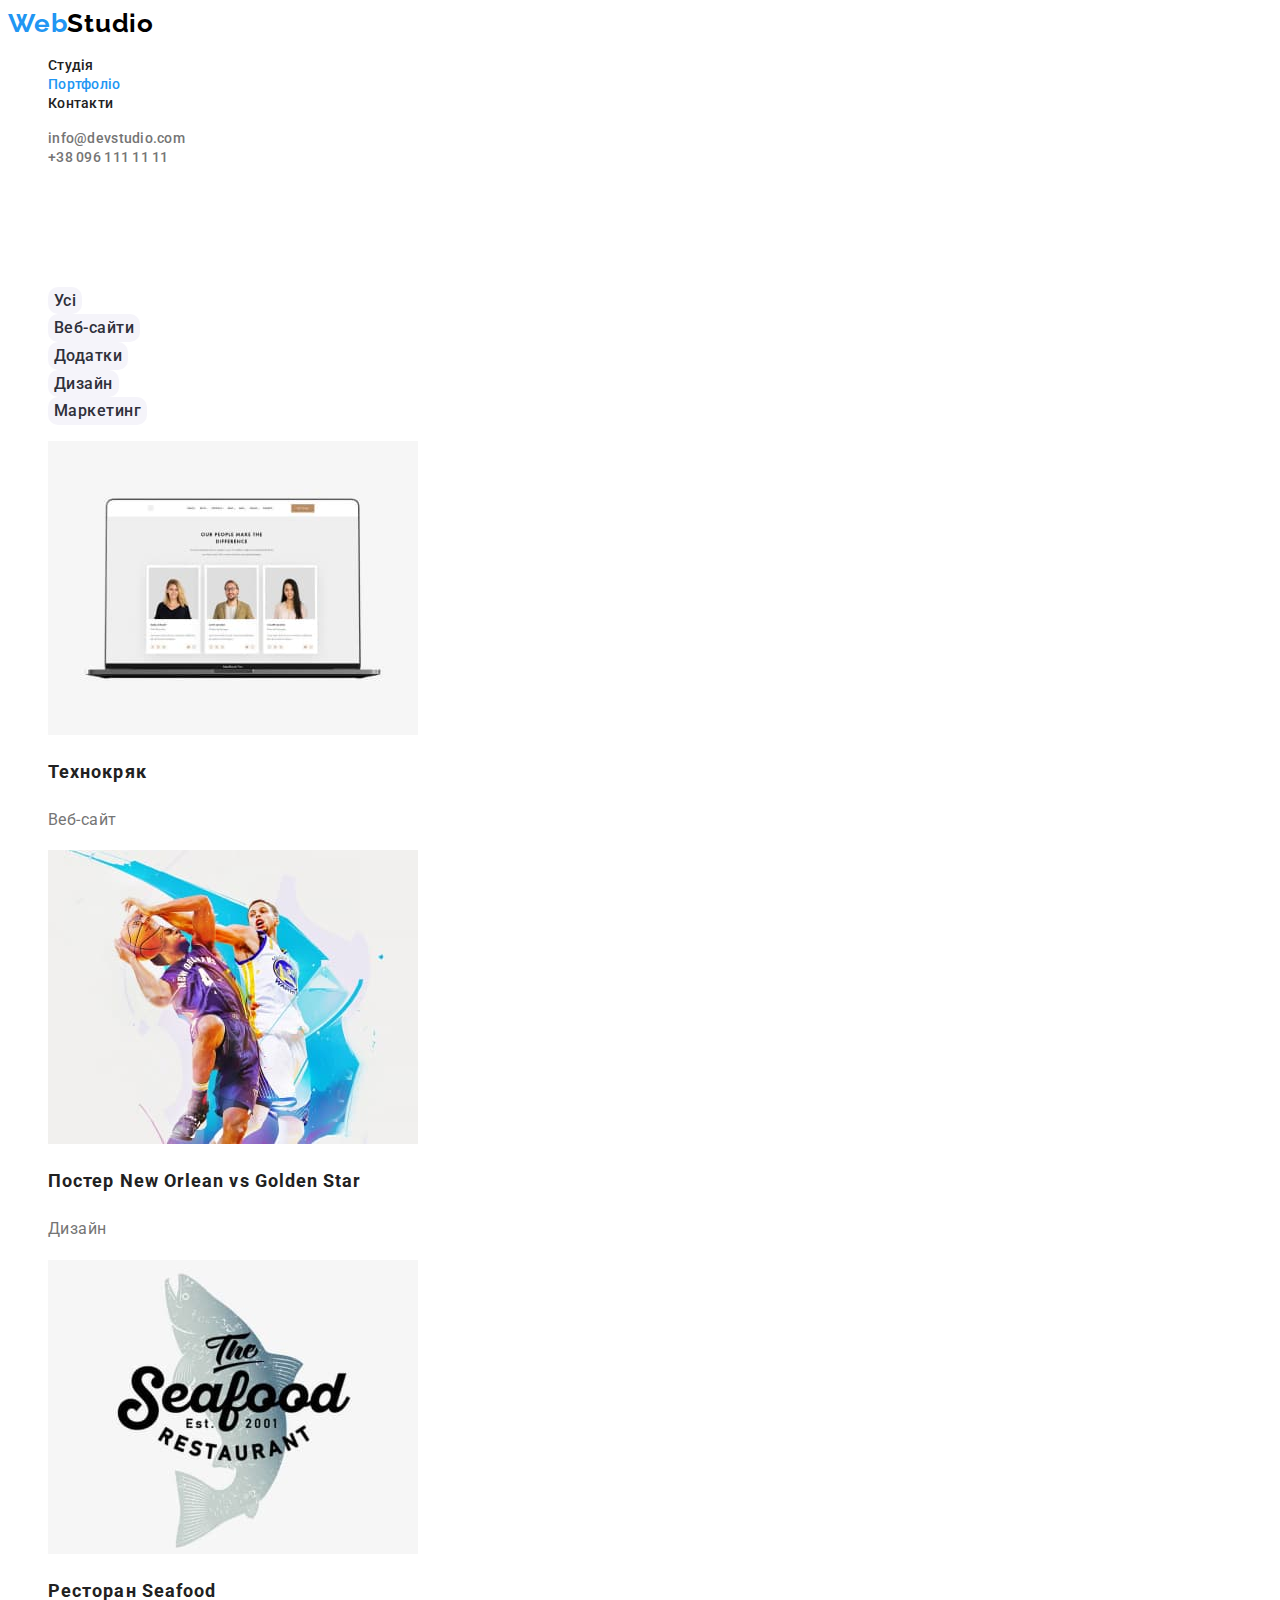
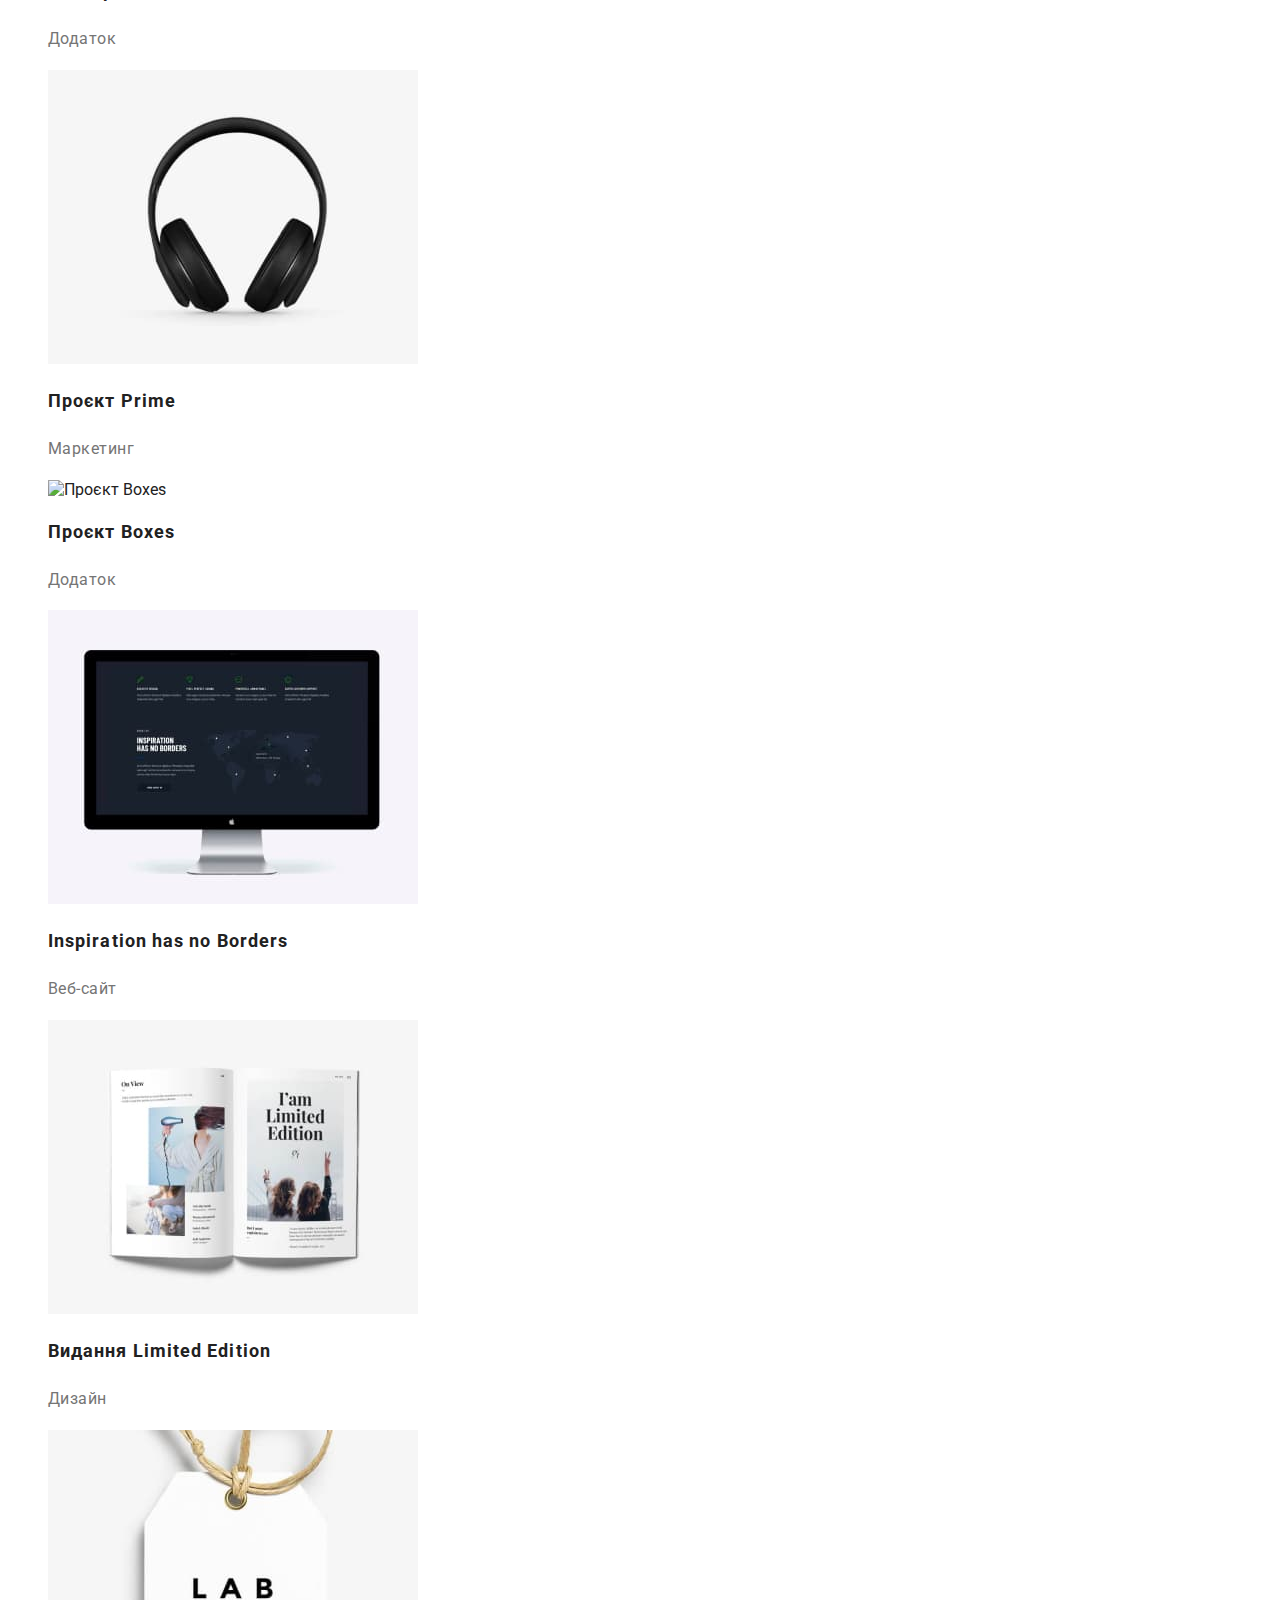
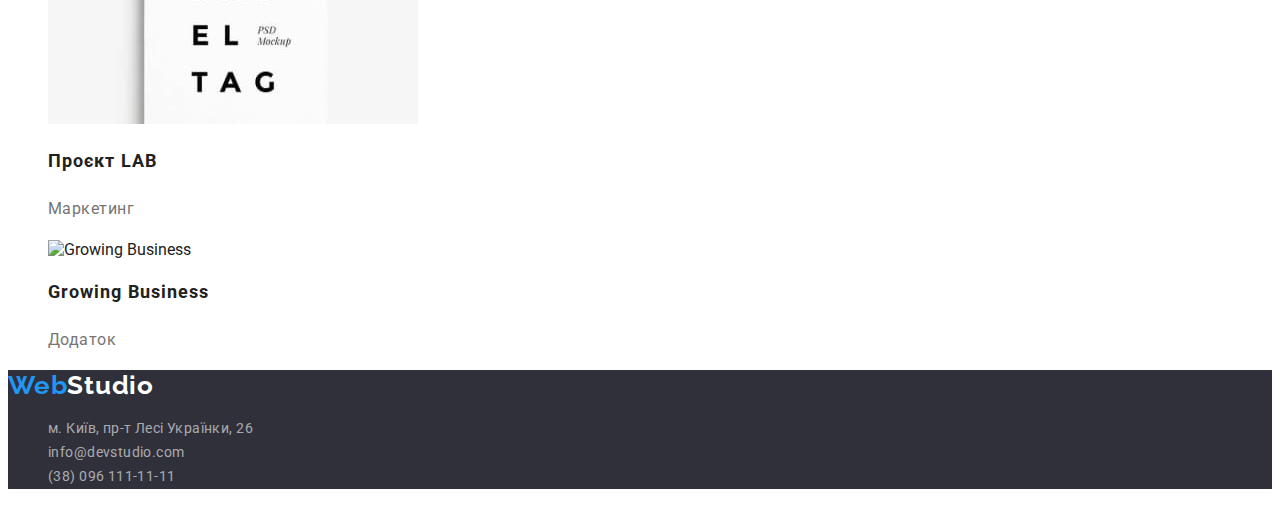
==== portfolio.html @ 6e63367c "Start1" ====
<!DOCTYPE html>
<html lang="uk">
<head>
    <meta charset="UTF-8">
    <meta http-equiv="X-UA-Compatible" content="IE=edge">
    <meta name="viewport" content="width=device-width, initial-scale=1.0">
    <title>Домашнє завдання1 </title>
    <link href="https://fonts.googleapis.com/css2?family=Raleway:wght@700&family=Roboto:wght@400;500;700;900&display=swap" rel="stylesheet">
    <link rel="stylesheet" href="css/styles.css">
</head>
<body>
    <header class="page-header">
        <nav>
            <a href="" class="logo">Web<span class="black">Studio</span></a> 
            <ul class="site-nav">
                <li><a href="./index.html" class="link">Студія</a></li>
                <li><a href="./portfolio.html" class="link current">Портфоліо</a></li>
                <li><a href="" class="link">Контакти</a></li>
            </ul>
            <ul class="contacts-nav">
                <li><a href="" class="link">info@devstudio.com</a></li>
                <li><a href="" class="link">+38 096 111 11 11</a></li>
            </ul> 
        </nav>
    </header>
    <main>
        <section class="section-navigation">
            <h1 class="hidden">Портфоліо</h1>
            <ul class="navigation">
                <li><button type="button" class="button portfolio">Усі</button></li>
                <li><button type="button" class="button portfolio">Веб-сайти</button></li>
                <li><button type="button" class="button portfolio">Додатки</button></li>
                <li><button type="button" class="button portfolio">Дизайн</button></li>
                <li><button type="button" class="button portfolio">Маркетинг</button></li>
            </ul> 
        
            <ul class="navigation-images">
                <li>
                    <img src="./images/techno.jpg" alt="Технокряк" width="370" height="294">
                    <h2 class="navigation-title">Технокряк</h2>
                    <p class="title">Веб-сайт</p>
                </li>
                <li>
                    <img src="./images/neworlean.jpg" alt="Постер New Orlean vs Golden Star" width="370" height="294">
                    <h2 class="navigation-title">Постер New Orlean vs Golden Star</h2>
                    <p class="title">Дизайн</p>
                </li>
                <li>
                    <img src="./images/seafood.jpg" alt="Ресторан Seafood" width="370" height="294">
                    <h2 class="navigation-title">Ресторан Seafood</h2>
                    <p class="title">Додаток</p>
                </li>
                <li>
                    <img src="./images/prime.jpg" alt="Проєкт Prime" width="370" height="294">
                    <h2 class="navigation-title">Проєкт Prime</h2>
                    <p class="title">Маркетинг</p>
                </li>
                <li>
                    <img src="./images/boxes.jpg" alt="Проєкт Boxes" width="370" height="294">
                    <h2 class="navigation-title">Проєкт Boxes</h2>
                    <p class="title">Додаток</p>
                </li>
                <li>
                    <img src="./images/inspiration.jpg" alt="Inspiration has no Borders" width="370" height="294">
                    <h2 class="navigation-title">Inspiration has no Borders</h2>
                    <p class="title">Веб-сайт</p>
                </li>
                <li>
                    <img src="./images/limitededition.jpg" alt="Видання Limited Edition" width="370" height="294">
                    <h2 class="navigation-title">Видання Limited Edition</h2>
                    <p class="title">Дизайн</p>
                </li>
                <li>
                    <img src="./images/lab.jpg" alt="Проєкт LAB" width="370" height="294">
                    <h2 class="navigation-title">Проєкт LAB</h2>
                    <p class="title">Маркетинг</p>
                </li>
                <li>
                    <img src="./images/growingbusiness.jpg" alt="Growing Business" width="370" height="294">
                    <h2 class="navigation-title">Growing Business</h2>
                    <p class="title">Додаток</p>
                </li>
            </ul>
        </section>
    </main>

    <footer class="basement">
        <a href="" class="logo-blue">Web<span class="organization">Studio</span></a>
        
        <address >
            <ul class="basement-address">
                <li><a href="https://goo.gl/maps/bryajU4262Nfg22KA" class="footer" target="_blank" rel="noopener noreferrer">
                    м. Київ, пр-т Лесі Українки, 26</a></li>
                <li><a href="mailto:info@devstudio.com" class="footer">info@devstudio.com</a><br></li>
                <li><a href="tel:+380961111111" class="footer">(38) 096 111-11-11</a></li>
            </ul> 
        </address>
    </footer>
</body>
</html>
---- css/styles.css ----
:root{
    --primary-text-color: #212121;
    --title-text-color: #757575;
    --accent-color: #2196F3;
    --background-color: #2F303A; 
    --hero-text-color: #FFFFFF;
    --button-color:#F5F4FA;
    --footer-contacts-color: rgba(255, 255, 255, 0.6);
    --black-hero-color: #000000;

}

body {
    
    background: var(--hero-text-color);
    color: var(--primary-text-color);

    font-family: Roboto, sans-serif;


}
/* Logo */ 

.logo{
    color: var(--accent-color);
    font-family: Raleway, sans-serif;
    font-weight: 700;
    font-size: 26px;
    line-height: 1.2;
    letter-spacing: 0.03em;
    text-decoration: none;
}

.black{
    color: var(--black-hero-color);
    font-family: Raleway, sans-serif;
    font-weight: 700;
    font-size: 26px;
    line-height: 1.2;
    letter-spacing: 0.03em;
    text-decoration: none;
}
    
.logo-blue{
    color: var(--accent-color);
    font-family: Raleway, sans-serif;
    font-weight: 700;
    font-size: 26px;
    line-height: 1.2;
    letter-spacing: 0.03em;
    text-decoration: none;
}

.organization{

    color: var(--hero-text-color);
    font-family: Raleway, sans-serif;
    font-weight: 700;
    font-size: 26px;
    line-height: 1.2;
    letter-spacing: 0.03em;
    text-decoration: none;
}

/* site-nav */

.site-nav{
    list-style: none;
}

.site-nav .link {
    color: var(--primary-text-color);
    font-weight: 500;
    font-size: 14px;
    line-height: 1.14;
    letter-spacing: 0.02em;
    text-decoration: none;
    
}

.site-nav .link:hover, 
.site-nav .link:focus{
    color: var(--accent-color);
}

.site-nav .link.current{
    color: var(--accent-color);
}

/* contacts-nav */

.contacts-nav{
    list-style: none;
}

.contacts-nav .link {
    color: var(--title-text-color);
    font-weight: 500;
    font-size: 14px;
    line-height: 1.14;
    letter-spacing: 0.02em;
    text-decoration: none;
    
}
.contacts-nav .link:hover,
.contacts-nav .link:focus{
    color: var(--accent-color);
}

/* Hero */

.hero{

    background: var(--background-color);
}

.hero-title {
    
    color: var(--hero-text-color);
    font-weight: 900;
    font-size: 44px;
    line-height: 1.4;
    text-align: center;
    letter-spacing: 0.06em;
    text-transform: uppercase;
}

/* Button */

.button{
    color: var(--primary-text-color);
    background-color: var(--hero-text-color);
    cursor: pointer;
    
}

.button.primary{
    color: var(--hero-text-color);
    background-color: var(--accent-color);
    font-weight: 700;
    font-size: 16px;
    line-height: 1.8;
    display: flex;
    align-items: center;
    text-align: center;
    letter-spacing: 0.06em;
    border: none;
    border-radius: 10px;
}

/* Преимущества */

.feature-list{
    list-style: none;
}


.feature-list .section-title{
    font-weight: 700;
    font-size: 14px;
    line-height: 1.14;
    letter-spacing: 0.03em;
    
}

.feature-list .title{
    font-weight: 400;
    font-size: 14px;
    line-height: 1.7;
    letter-spacing: 0.03em;
    
}

/* Чем занимаемся */

.images{
    list-style: none;
}

.section .doing-title{
    font-weight: 700;
    font-size: 36px;
    line-height: 1.16;
    text-align: center;
    letter-spacing: 0.03em;
} 

/* Наша команда */

.images-team{
    list-style: none;
}


.section .section-team{
    font-weight: 700;
    font-size: 36px;
    line-height: 1.16;
    text-align: center;
    letter-spacing: 0.03em;
}

.section .our-team{
    font-weight: 500;
    font-size: 16px;
    line-height: 1.18;
    text-align: center;
    letter-spacing: 0.03em;
}

.section .team{
    font-weight: 400;
    font-size: 16px;
    line-height: 1.18;
    text-align: center;
    letter-spacing: 0.03em;
    color: var(--title-text-color);
}

/*  Подвал */

.basement{
    background-color: var(--background-color);
}

.address{
    font-weight: 400;
    font-size: 14px;
    line-height: 1.7;
    letter-spacing: 0.03em;
    color: var(--hero-text-color);
    list-style: normal;
    font-style: normal;
}

.footer:hover, 
.footer:focus{
    color: var(--accent-color);
}

.basement-address{
    list-style: none;
    
}

.footer{
    font-weight: 400;
    font-size: 14px;
    line-height: 1.7;
    letter-spacing: 0.03em;
    color: var(--footer-contacts-color);
    text-decoration: none;
    font-style: normal;
}


/* Index.html */

/* Основной текст #212121; */
/* Вторичный текст #757575 */
/* Белый цвет #FFFFFF;*/
/* Акцент #2196F3 */
/* Фон #2F303A; */
/* Фторичный фон #F5F4FA; */
/* Футер color: rgba(255, 255, 255, 0.6); */

/* Portfolio.html */

/* Цвет кнопки #F5F4FA; */
/* Кнопка в фокусе #2196F3; */
/* Основной фон  #FFFFFF;*/
/* Вторичный текст #757575 */
/* Основной текст #212121; */
/* Футер color: rgba(255, 255, 255, 0.6); */
/* Фон карточки #EEEEEE; */

/* Button */

.navigation{
    list-style: none;
}

.button{
    color: var(--background-color);
    background-color: var(--button-color);
    font-weight: 500;
    font-size: 16px;
    line-height: 1.6;
    text-align: center;
    letter-spacing: 0.03em;
    cursor: pointer;
    border: none;
    border-radius: 10px;
    font-family: inherit;
    
}

.navigation .button.portfolio:hover,
.navigation .button.portfolio:focus
{
    color: var(--hero-text-color);
    background-color: var(--accent-color);
    
}

/* navigation */

.navigation-images{
    list-style: none;
}

.navigation-title {
    color: var(--primary-text-color);
    font-weight: 700;
    font-size: 18px;
    line-height: 2;
    letter-spacing: 0.06em;
}
/*  Title */

.title {
    color: var(--title-text-color);
    font-weight: 400;
    font-size: 16px;
    line-height: 1.8;
    letter-spacing: 0.03em;
}

/* Скрытый заголовок */

.hidden{

    color: var(--hero-text-color);
    font-weight: 900;
    font-size: 44px;
    line-height: 1.4;
    text-align: center;
    letter-spacing: 0.06em;
    text-transform: uppercase;

}
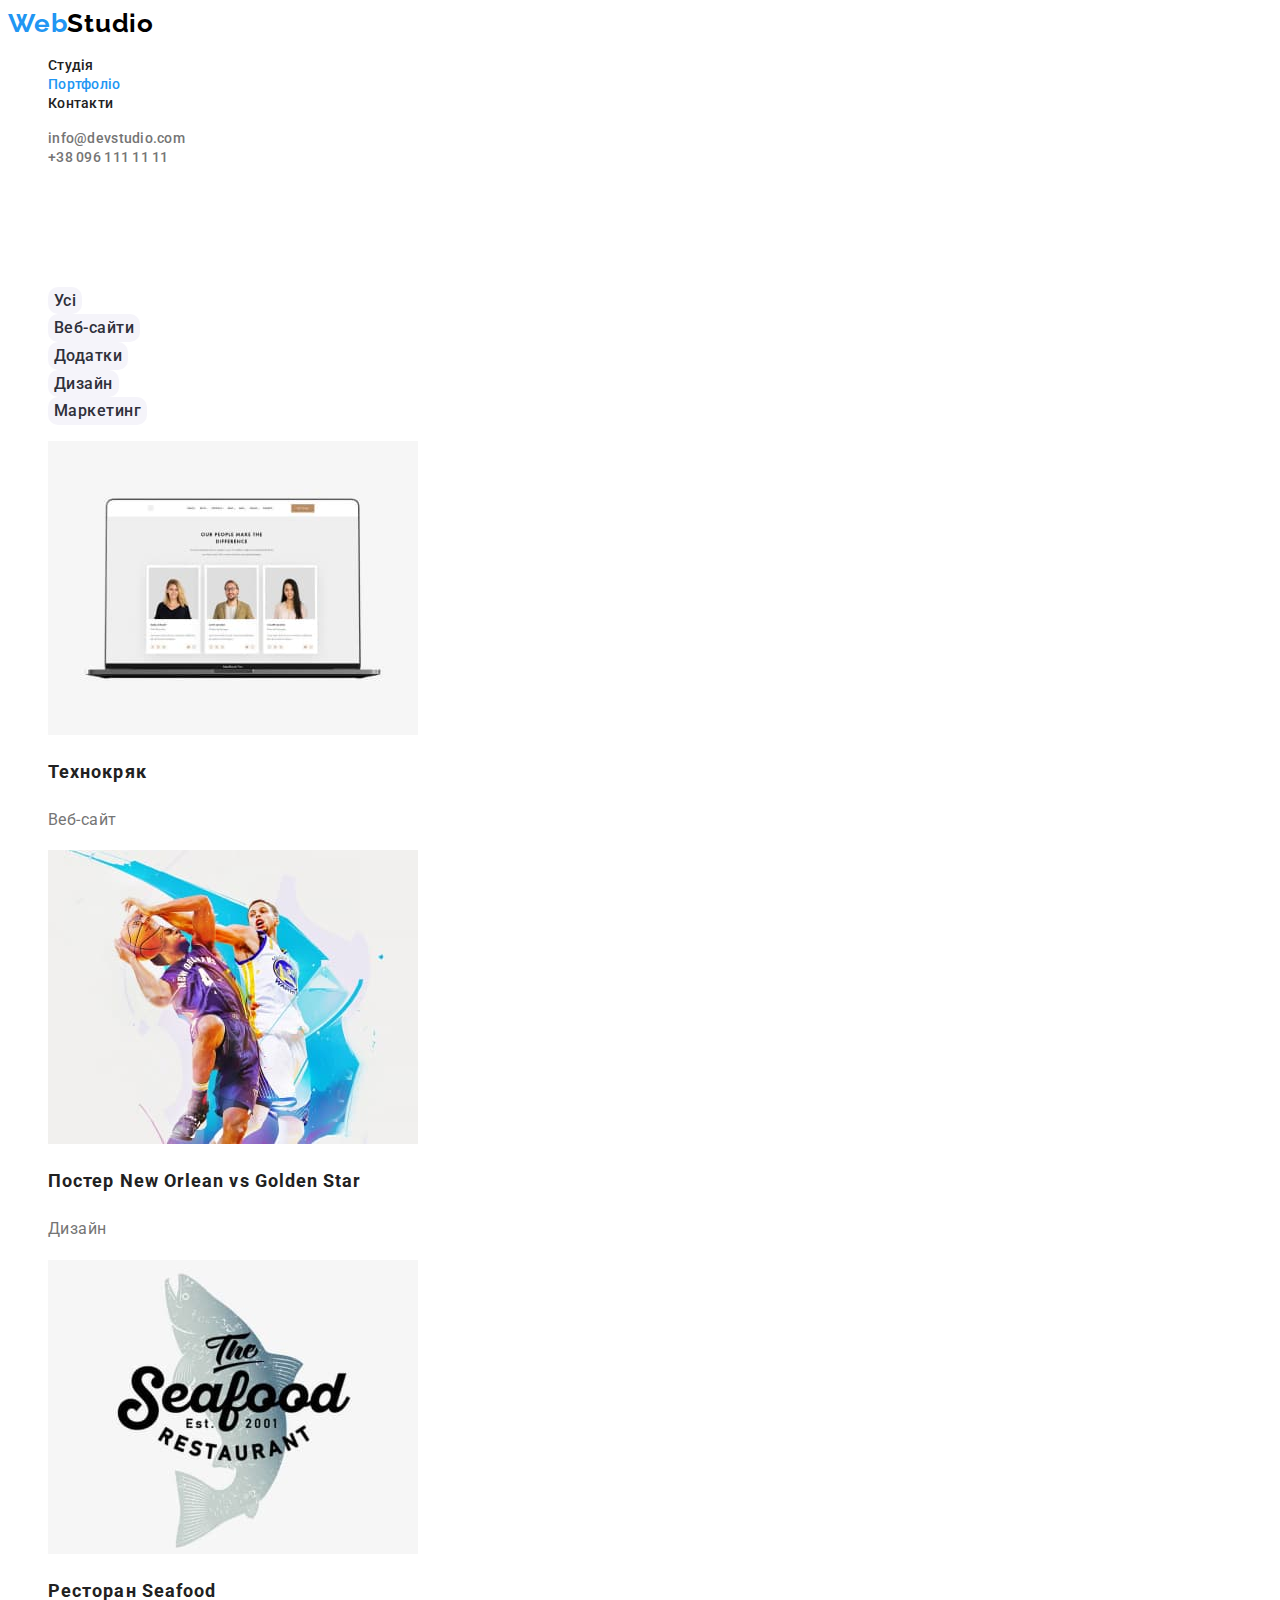
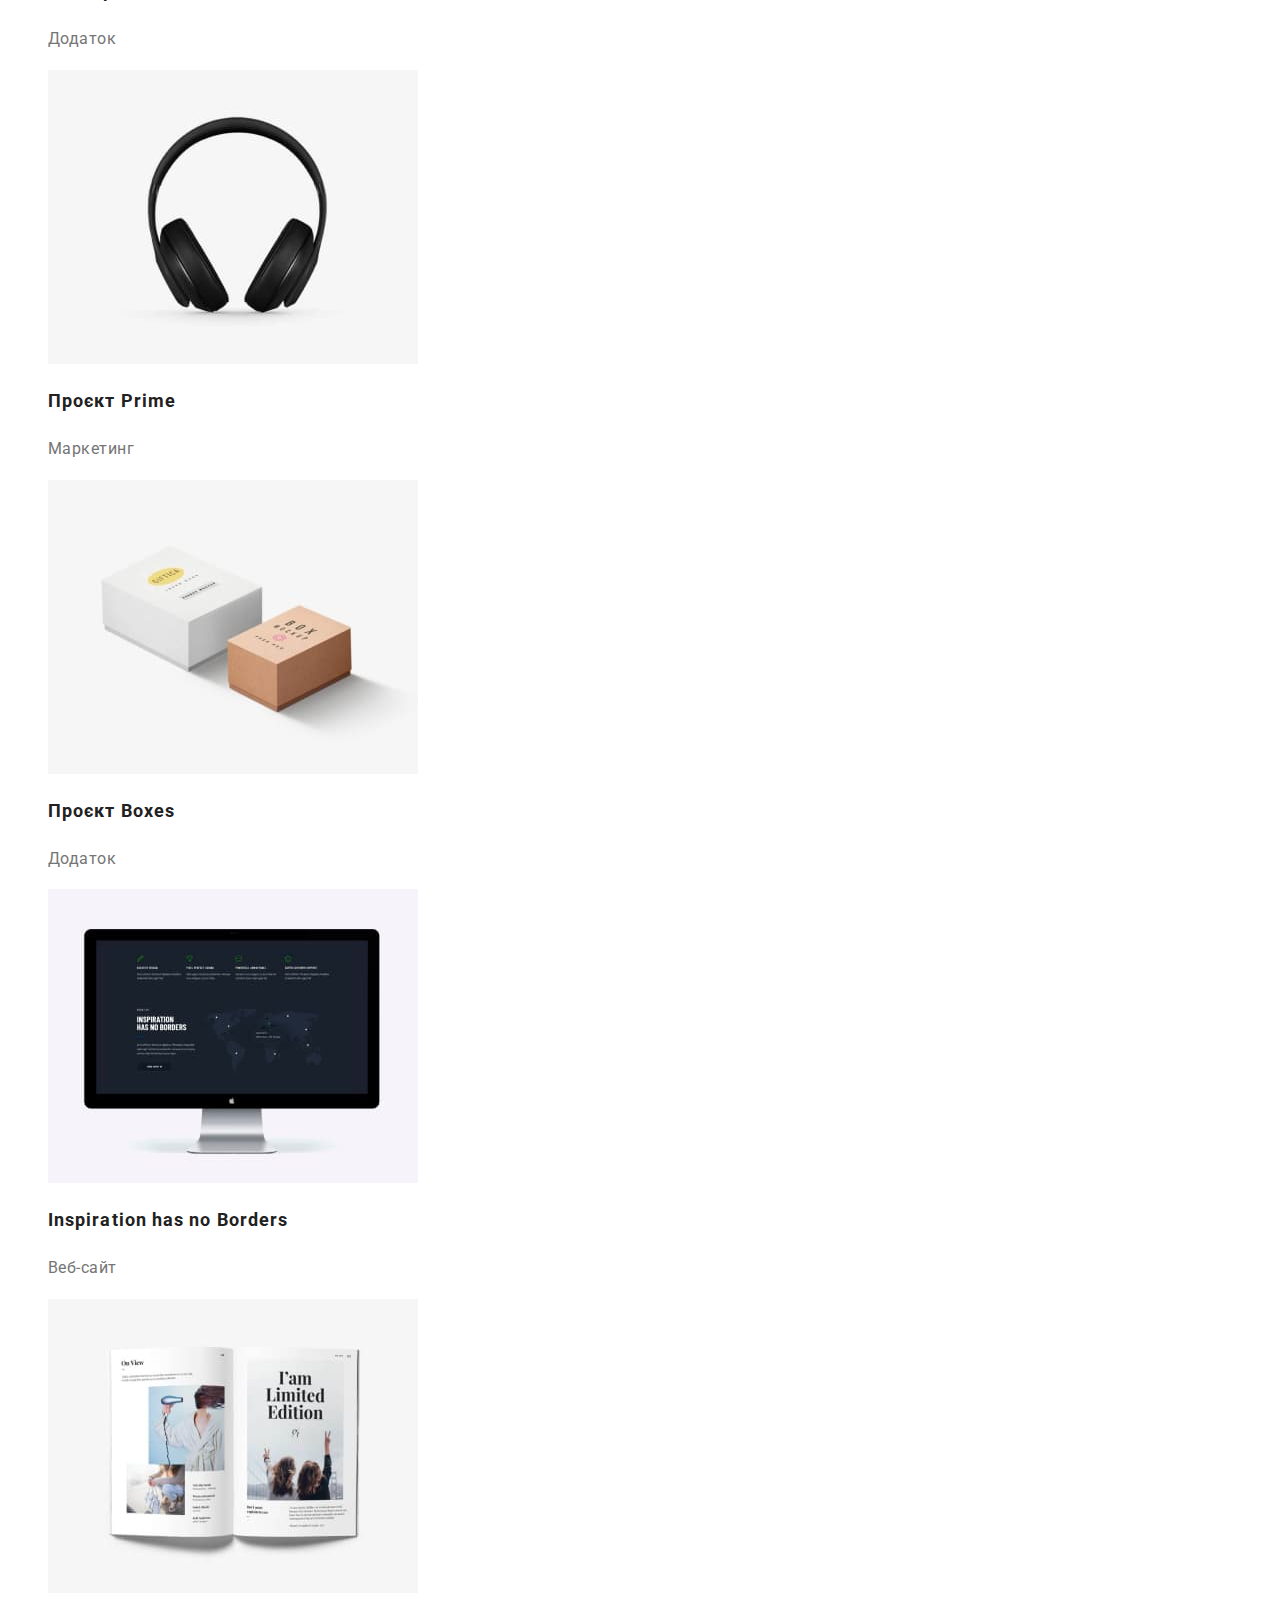
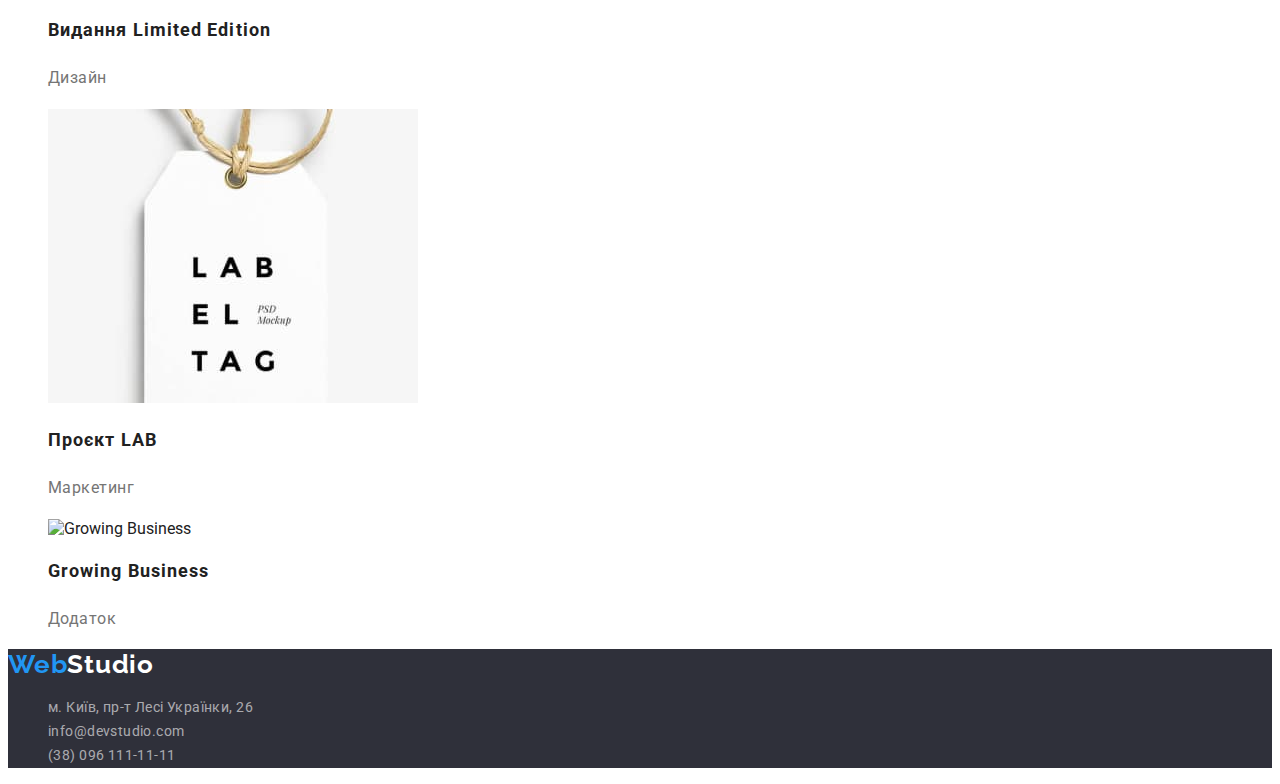
==== commit 84b6707d: "Start" ====
--- a/portfolio.html
+++ b/portfolio.html
@@ -56,7 +56,7 @@
                     <p class="title">Маркетинг</p>
                 </li>
                 <li>
-                    <img src="./images/boxes.jpg" alt="Проєкт Boxes" width="370" height="294">
+                    <img src="./images/вoxes.jpg" alt="Проєкт Boxes" width="370" height="294">
                     <h2 class="navigation-title">Проєкт Boxes</h2>
                     <p class="title">Додаток</p>
                 </li>
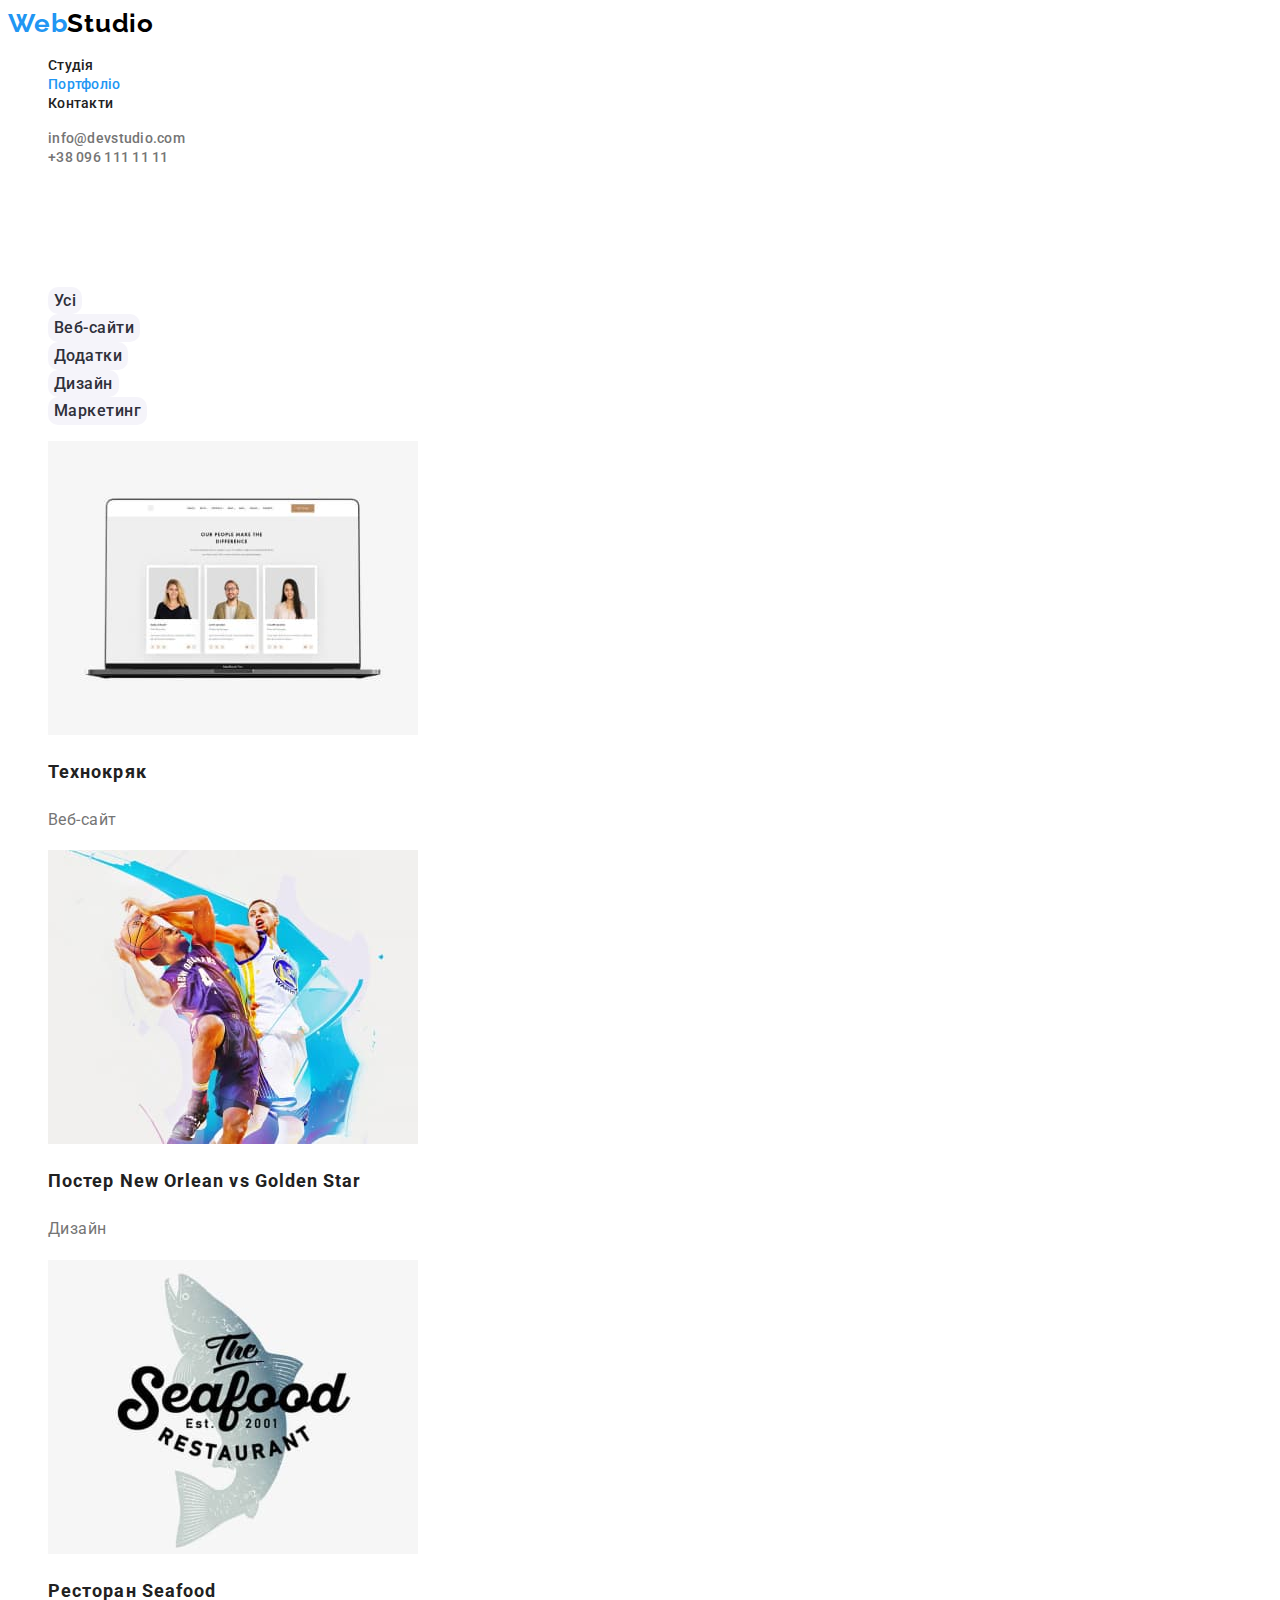
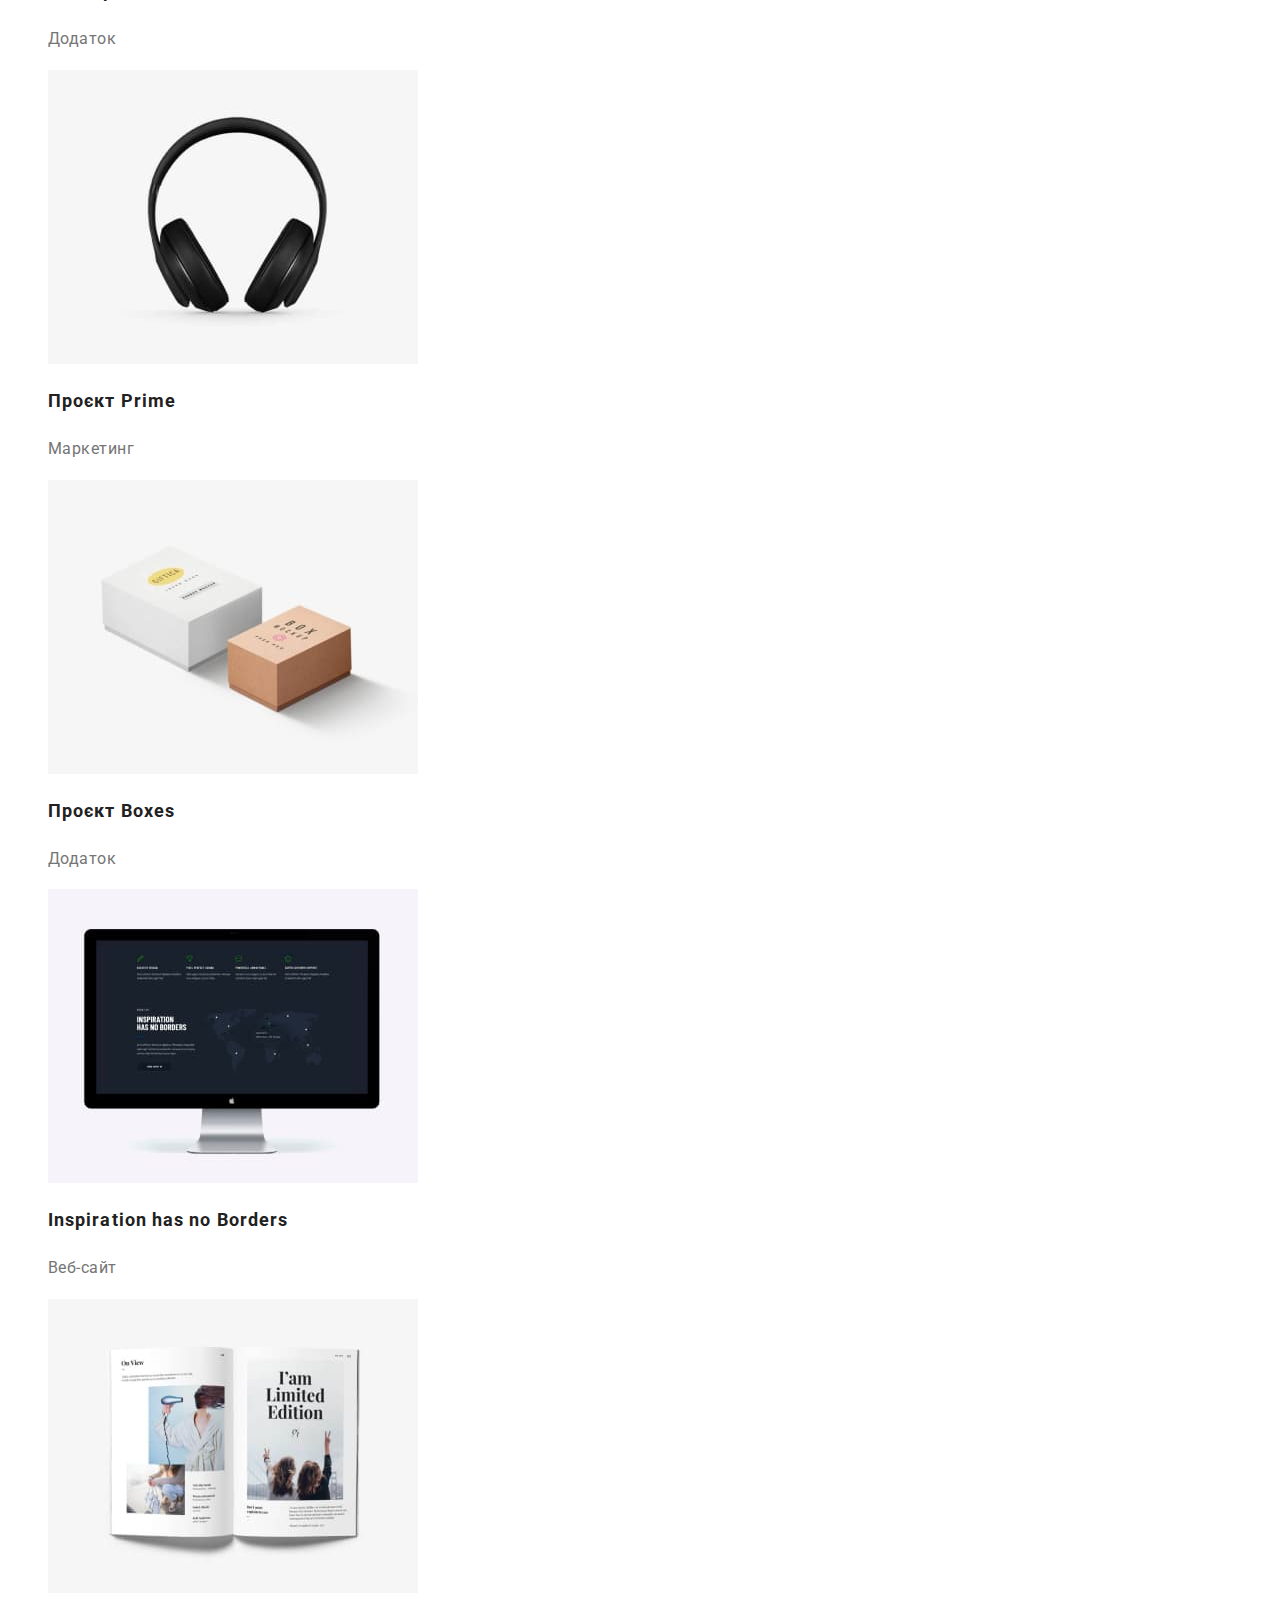
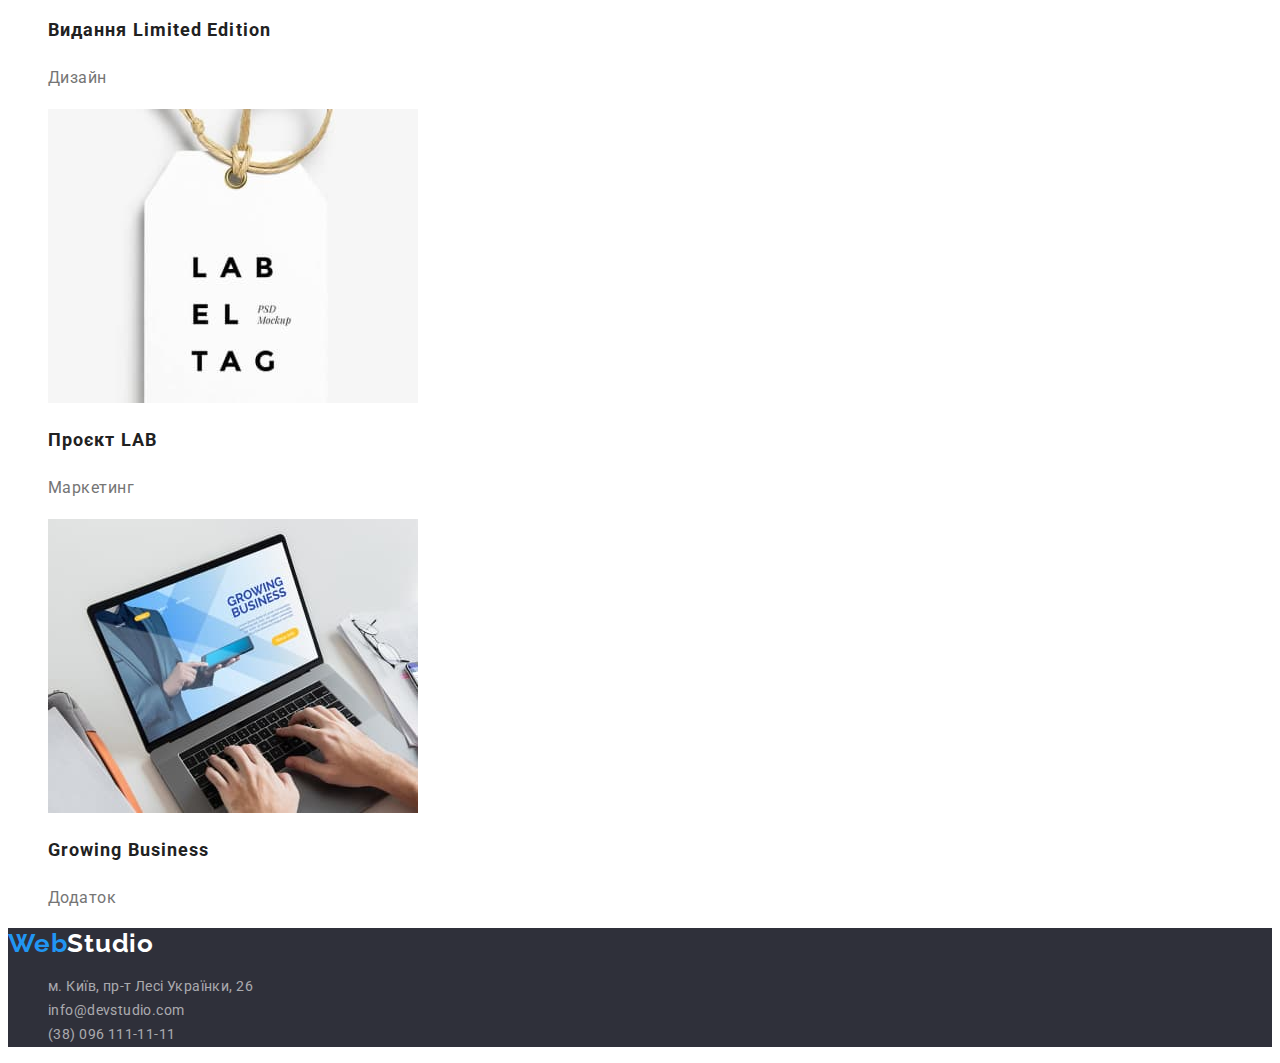
==== commit 5e67dbf3: "Start1" ====
--- a/portfolio.html
+++ b/portfolio.html
@@ -76,7 +76,7 @@
                     <p class="title">Маркетинг</p>
                 </li>
                 <li>
-                    <img src="./images/growingbusiness.jpg" alt="Growing Business" width="370" height="294">
+                    <img src="./images/growing-business.jpg" alt="Growing Business" width="370" height="294">
                     <h2 class="navigation-title">Growing Business</h2>
                     <p class="title">Додаток</p>
                 </li>
